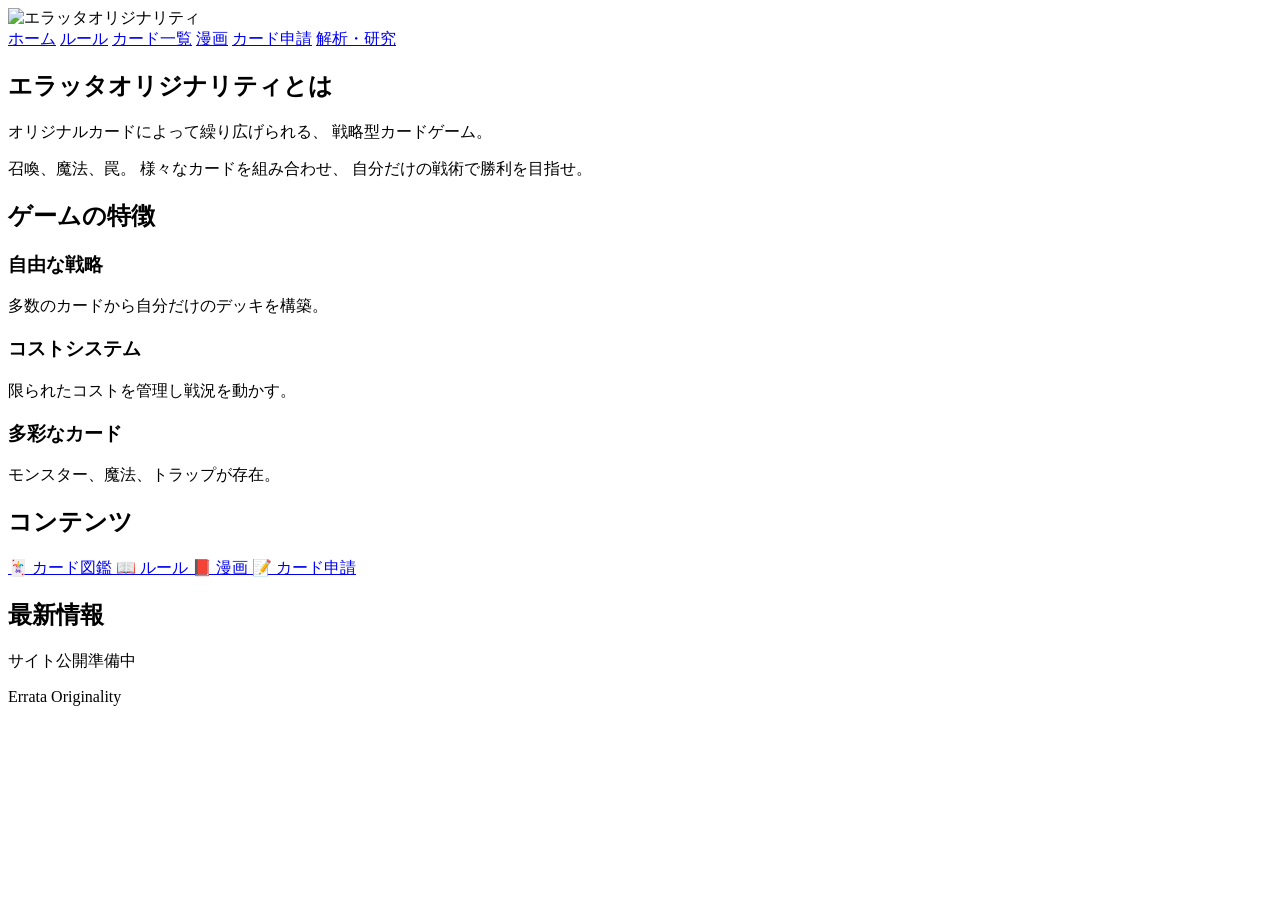
==== index.html @ 31ba6eac "Create index.html" ====
<!DOCTYPE html>
<html lang="ja">

<head>
<meta charset="UTF-8">
<meta name="viewport" content="width=device-width, initial-scale=1.0">

<title>エラッタオリジナリティ</title>

<link rel="stylesheet" href="style.css">

</head>


<body>


<header>

<img src="images/banner/banner.png"
alt="エラッタオリジナリティ"
class="banner">

</header>




<nav>

<a href="index.html">ホーム</a>
<a href="rule.html">ルール</a>
<a href="cards.html">カード一覧</a>
<a href="manga.html">漫画</a>
<a href="apply.html">カード申請</a>
<a href="#">解析・研究</a>

</nav>





<main>



<section class="intro">

<h1>
エラッタオリジナリティとは
</h1>

<p>
オリジナルカードによって繰り広げられる、
戦略型カードゲーム。
</p>

<p>
召喚、魔法、罠。
様々なカードを組み合わせ、
自分だけの戦術で勝利を目指せ。
</p>

</section>





<section>

<h2>
ゲームの特徴
</h2>


<div class="features">

<div>
<h3>自由な戦略</h3>
<p>
多数のカードから自分だけのデッキを構築。
</p>
</div>


<div>
<h3>コストシステム</h3>
<p>
限られたコストを管理し戦況を動かす。
</p>
</div>


<div>
<h3>多彩なカード</h3>
<p>
モンスター、魔法、トラップが存在。
</p>
</div>


</div>


</section>





<section>


<h2>
コンテンツ
</h2>


<div class="links">

<a href="cards.html">
🃏 カード図鑑
</a>


<a href="rule.html">
📖 ルール
</a>


<a href="manga.html">
📕 漫画
</a>


<a href="apply.html">
📝 カード申請
</a>


</div>


</section>





<section>

<h2>
最新情報
</h2>

<p>
サイト公開準備中
</p>


</section>




</main>





<footer>

<p>
Errata Originality
</p>

</footer>



</body>

</html>
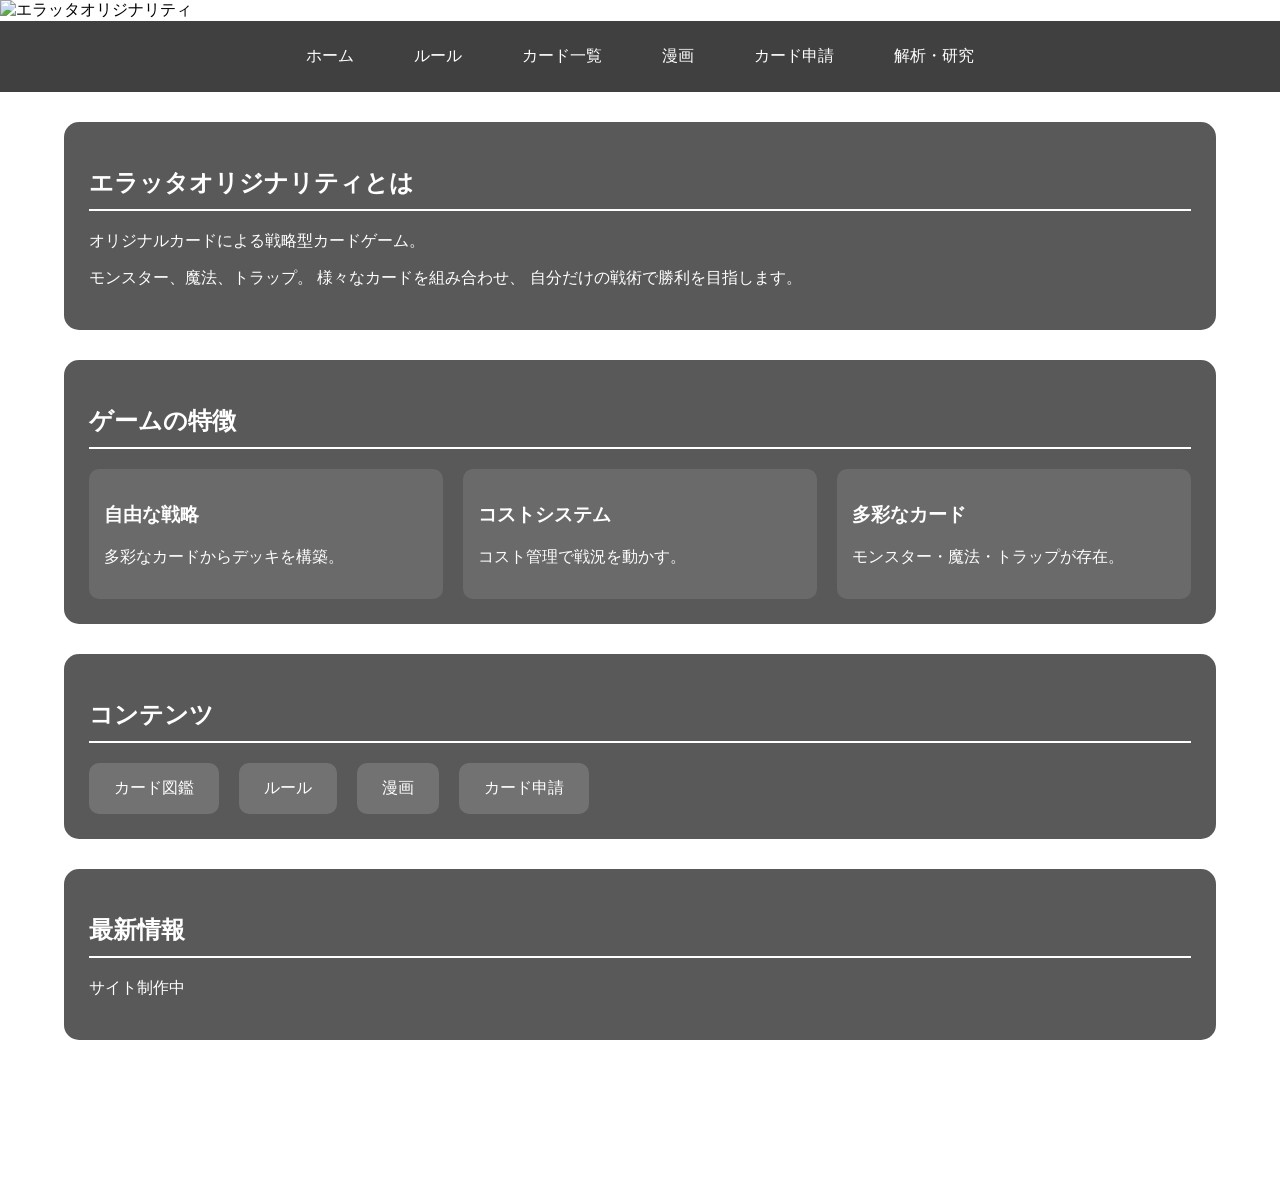
==== commit 8f1c8e7e: "Update index.html" ====
--- a/index.html
+++ b/index.html
@@ -17,7 +17,8 @@
 
 <header>
 
-<img src="images/banner/banner.png"
+<img
+src="images/banner.PNG"
 alt="エラッタオリジナリティ"
 class="banner">
 
@@ -44,22 +45,20 @@
 <main>
 
 
-
-<section class="intro">
+<section>
 
 <h1>
 エラッタオリジナリティとは
 </h1>
 
 <p>
-オリジナルカードによって繰り広げられる、
-戦略型カードゲーム。
+オリジナルカードによる戦略型カードゲーム。
 </p>
 
 <p>
-召喚、魔法、罠。
+モンスター、魔法、トラップ。
 様々なカードを組み合わせ、
-自分だけの戦術で勝利を目指せ。
+自分だけの戦術で勝利を目指します。
 </p>
 
 </section>
@@ -77,10 +76,11 @@
 
 <div class="features">
 
+
 <div>
 <h3>自由な戦略</h3>
 <p>
-多数のカードから自分だけのデッキを構築。
+多彩なカードからデッキを構築。
 </p>
 </div>
 
@@ -88,7 +88,7 @@
 <div>
 <h3>コストシステム</h3>
 <p>
-限られたコストを管理し戦況を動かす。
+コスト管理で戦況を動かす。
 </p>
 </div>
 
@@ -96,13 +96,12 @@
 <div>
 <h3>多彩なカード</h3>
 <p>
-モンスター、魔法、トラップが存在。
+モンスター・魔法・トラップが存在。
 </p>
 </div>
 
 
 </div>
-
 
 </section>
 
@@ -112,7 +111,6 @@
 
 <section>
 
-
 <h2>
 コンテンツ
 </h2>
@@ -121,27 +119,23 @@
 <div class="links">
 
 <a href="cards.html">
-🃏 カード図鑑
+カード図鑑
 </a>
 
-
 <a href="rule.html">
-📖 ルール
+ルール
 </a>
 
-
 <a href="manga.html">
-📕 漫画
+漫画
 </a>
 
-
 <a href="apply.html">
-📝 カード申請
+カード申請
 </a>
 
 
 </div>
-
 
 </section>
 
@@ -156,12 +150,10 @@
 </h2>
 
 <p>
-サイト公開準備中
+サイト制作中
 </p>
 
-
 </section>
-
 
 
 
@@ -180,7 +172,6 @@
 </footer>
 
 
-
 </body>
 
 </html>
--- a/style.css
+++ b/style.css
@@ -0,0 +1,214 @@
+* {
+    box-sizing: border-box;
+}
+
+
+body {
+
+    margin: 0;
+
+    font-family:
+    "Noto Sans JP",
+    sans-serif;
+
+    background-image:
+    url("images/background.png");
+
+    background-size:
+    cover;
+
+    background-position:
+    center;
+
+    background-attachment:
+    fixed;
+
+}
+
+
+
+
+header {
+
+    width: 100%;
+
+}
+
+
+.banner {
+
+    width: 100%;
+
+    height: auto;
+
+    display: block;
+
+}
+
+
+
+
+
+nav {
+
+    display: flex;
+
+    justify-content: center;
+
+    gap: 20px;
+
+    padding: 15px;
+
+    background: rgba(0,0,0,0.75);
+
+}
+
+
+
+
+nav a {
+
+    color: white;
+
+    text-decoration: none;
+
+    padding: 10px 20px;
+
+    border-radius: 10px;
+
+}
+
+
+
+
+nav a:hover {
+
+    background: rgba(255,255,255,0.2);
+
+}
+
+
+
+
+
+main {
+
+    width: 90%;
+
+    max-width: 1200px;
+
+    margin: 30px auto;
+
+}
+
+
+
+
+section {
+
+    background:
+    rgba(0,0,0,0.65);
+
+    color: white;
+
+    padding: 25px;
+
+    margin-bottom: 30px;
+
+    border-radius: 15px;
+
+}
+
+
+
+
+h1,
+h2 {
+
+    border-bottom:
+    2px solid white;
+
+    padding-bottom: 10px;
+
+}
+
+
+
+
+.features {
+
+    display: flex;
+
+    gap: 20px;
+
+}
+
+
+
+.features div {
+
+    flex: 1;
+
+    background:
+    rgba(255,255,255,0.1);
+
+    padding: 15px;
+
+    border-radius: 10px;
+
+}
+
+
+
+
+
+.links {
+
+    display: flex;
+
+    flex-wrap: wrap;
+
+    gap: 20px;
+
+}
+
+
+
+.links a {
+
+    color: white;
+
+    background:
+    rgba(255,255,255,0.15);
+
+    padding: 15px 25px;
+
+    border-radius: 10px;
+
+    text-decoration: none;
+
+}
+
+
+
+
+.links a:hover {
+
+    background:
+    rgba(255,255,255,0.3);
+
+}
+
+
+
+
+
+footer {
+
+    text-align:center;
+
+    color:white;
+
+    padding:30px;
+
+}
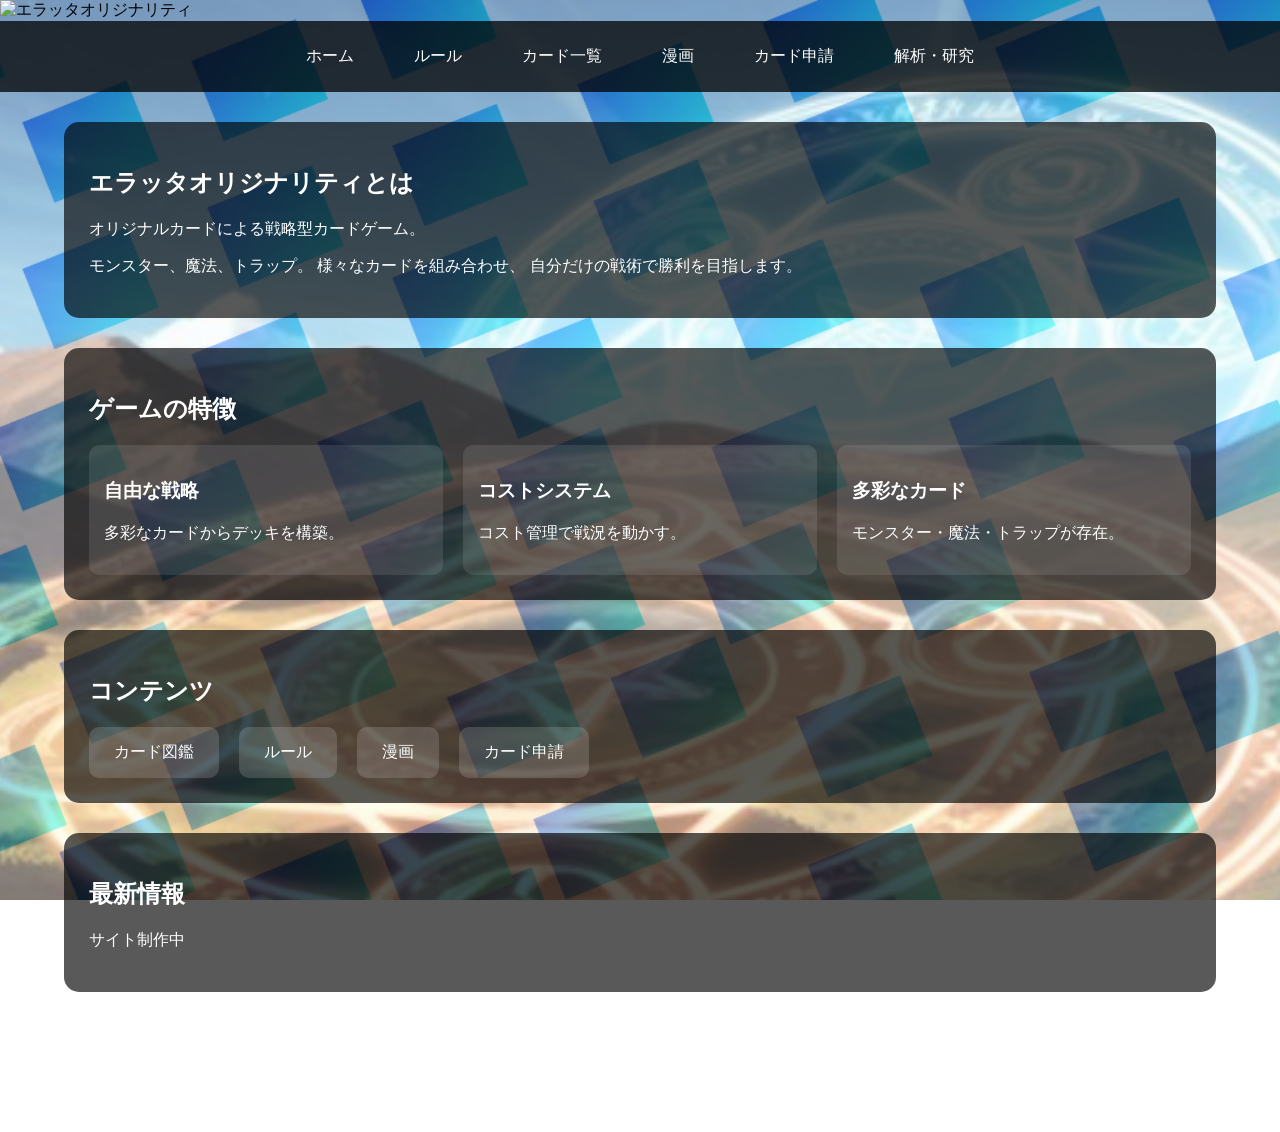
==== commit bc68fde4: "Update index.html" ====
--- a/index.html
+++ b/index.html
@@ -17,8 +17,8 @@
 
 <header>
 
-<img
-src="images/banner.PNG"
+  <img
+src="images/banner.jpg"
 alt="エラッタオリジナリティ"
 class="banner">
 
--- a/style.css
+++ b/style.css
@@ -1,145 +1,117 @@
 * {
-    box-sizing: border-box;
+box-sizing:border-box;
 }
 
 
 body {
 
-    margin: 0;
+margin:0;
 
-    font-family:
-    "Noto Sans JP",
-    sans-serif;
+font-family:
+"Noto Sans JP",
+sans-serif;
 
-    background-image:
-    url("images/background.png");
+background-image:
+url("images/background.PNG");
 
-    background-size:
-    cover;
+background-size:
+cover;
 
-    background-position:
-    center;
+background-position:
+center;
 
-    background-attachment:
-    fixed;
+background-attachment:
+fixed;
 
 }
 
 
 
 
-header {
-
-    width: 100%;
-
-}
-
-
 .banner {
 
-    width: 100%;
+width:100%;
 
-    height: auto;
-
-    display: block;
+display:block;
 
 }
 
 
 
 
-
 nav {
 
-    display: flex;
+display:flex;
 
-    justify-content: center;
+justify-content:center;
 
-    gap: 20px;
+gap:20px;
 
-    padding: 15px;
+padding:15px;
 
-    background: rgba(0,0,0,0.75);
+background:rgba(0,0,0,0.75);
+
+}
+
+
+
+nav a {
+
+color:white;
+
+text-decoration:none;
+
+padding:10px 20px;
+
+border-radius:10px;
+
+}
+
+
+
+nav a:hover {
+
+background:rgba(255,255,255,0.2);
 
 }
 
 
 
 
-nav a {
+main {
 
-    color: white;
+width:90%;
 
-    text-decoration: none;
+max-width:1200px;
 
-    padding: 10px 20px;
-
-    border-radius: 10px;
+margin:30px auto;
 
 }
 
 
 
+section {
 
-nav a:hover {
+background:
+rgba(0,0,0,0.65);
 
-    background: rgba(255,255,255,0.2);
+color:white;
+
+padding:25px;
+
+margin-bottom:30px;
+
+border-radius:15px;
 
 }
 
 
 
-
-
-main {
-
-    width: 90%;
-
-    max-width: 1200px;
-
-    margin: 30px auto;
-
-}
-
-
-
-
-section {
-
-    background:
-    rgba(0,0,0,0.65);
-
-    color: white;
-
-    padding: 25px;
-
-    margin-bottom: 30px;
-
-    border-radius: 15px;
-
-}
-
-
-
-
-h1,
-h2 {
-
-    border-bottom:
-    2px solid white;
-
-    padding-bottom: 10px;
-
-}
-
-
-
-
 .features {
 
-    display: flex;
+display:flex;
 
-    gap: 20px;
+gap:20px;
 
 }
 
@@ -147,28 +119,26 @@
 
 .features div {
 
-    flex: 1;
+flex:1;
 
-    background:
-    rgba(255,255,255,0.1);
+background:
+rgba(255,255,255,0.1);
 
-    padding: 15px;
+padding:15px;
 
-    border-radius: 10px;
+border-radius:10px;
 
 }
 
 
 
-
-
 .links {
 
-    display: flex;
+display:flex;
 
-    flex-wrap: wrap;
+flex-wrap:wrap;
 
-    gap: 20px;
+gap:20px;
 
 }
 
@@ -176,39 +146,37 @@
 
 .links a {
 
-    color: white;
+background:
+rgba(255,255,255,0.15);
 
-    background:
-    rgba(255,255,255,0.15);
+color:white;
 
-    padding: 15px 25px;
+padding:15px 25px;
 
-    border-radius: 10px;
+border-radius:10px;
 
-    text-decoration: none;
+text-decoration:none;
+
+}
+
+
+
+.links a:hover {
+
+background:
+rgba(255,255,255,0.3);
 
 }
 
 
 
 
-.links a:hover {
+footer {
 
-    background:
-    rgba(255,255,255,0.3);
+color:white;
+
+text-align:center;
+
+padding:30px;
 
 }
-
-
-
-
-
-footer {
-
-    text-align:center;
-
-    color:white;
-
-    padding:30px;
-
-}
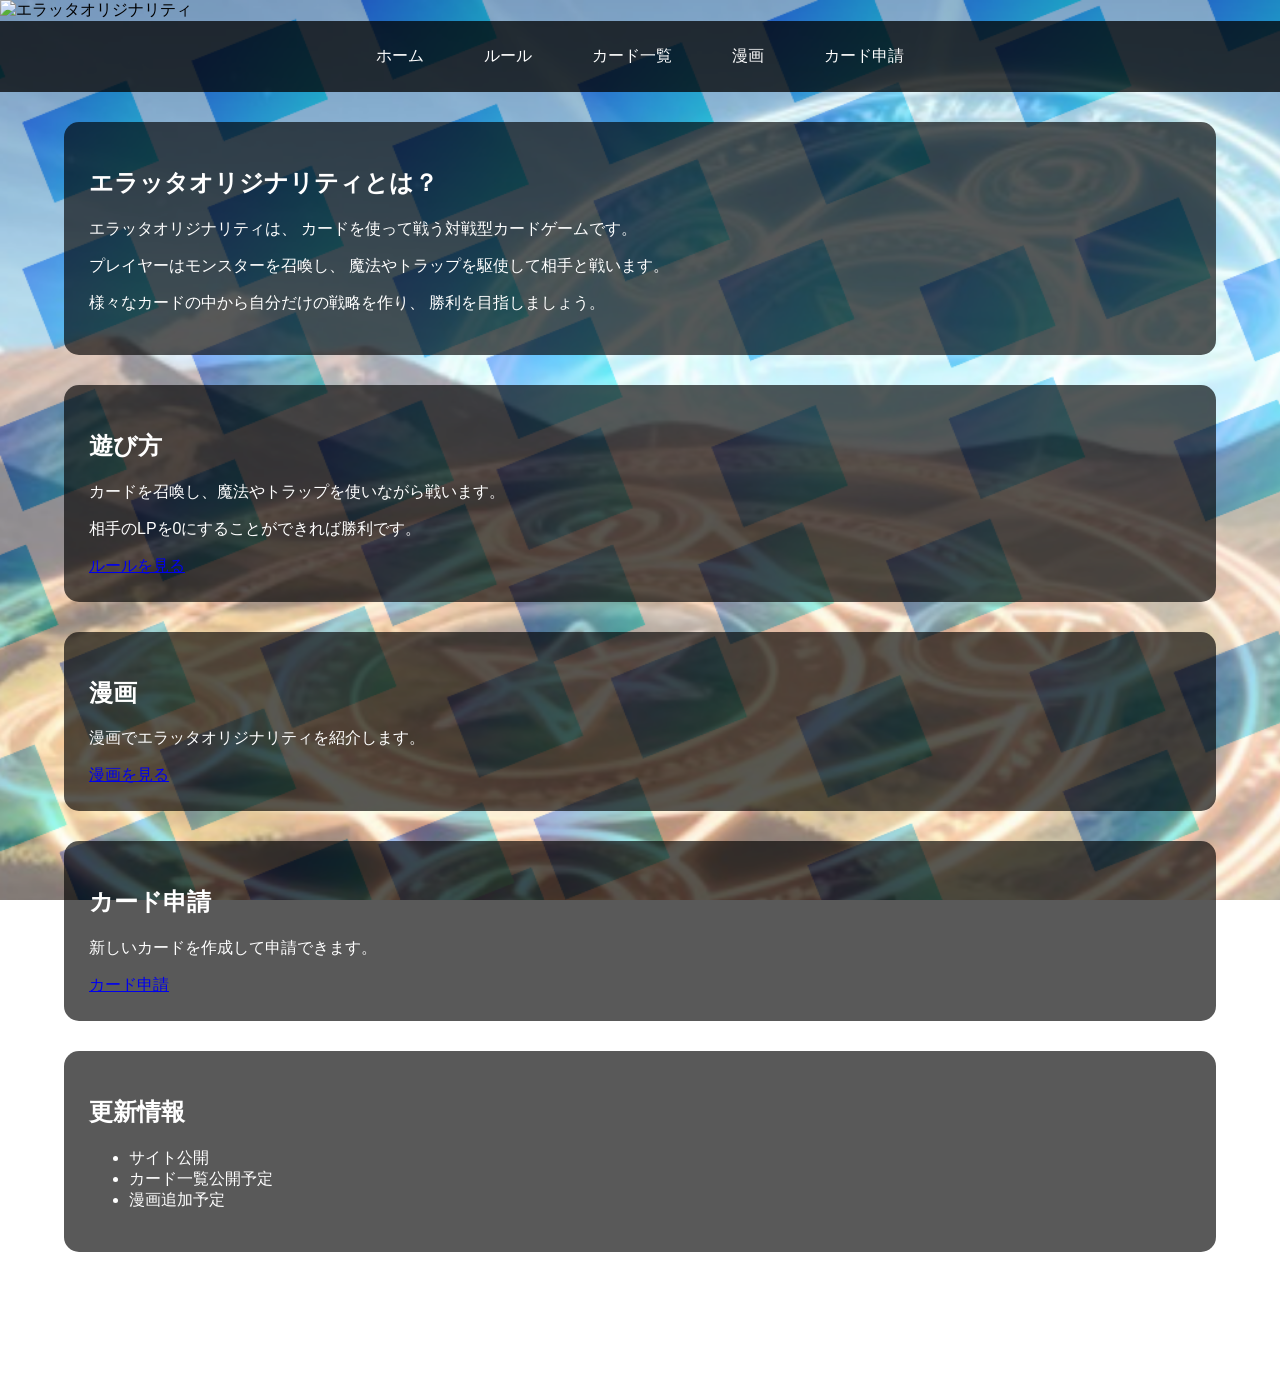
==== commit 2e6ffd84: "Update index.html" ====
--- a/index.html
+++ b/index.html
@@ -2,7 +2,9 @@
 <html lang="ja">
 
 <head>
+
 <meta charset="UTF-8">
+
 <meta name="viewport" content="width=device-width, initial-scale=1.0">
 
 <title>エラッタオリジナリティ</title>
@@ -15,117 +17,27 @@
 <body>
 
 
-<header>
-
-  <img
-src="images/banner.jpg"
+<header class="top-header">
+
+<img src="images/banner/banner.PNG"
 alt="エラッタオリジナリティ"
 class="banner">
 
-</header>
-
-
-
 
 <nav>
 
-<a href="index.html">ホーム</a>
-<a href="rule.html">ルール</a>
-<a href="cards.html">カード一覧</a>
-<a href="manga.html">漫画</a>
-<a href="apply.html">カード申請</a>
-<a href="#">解析・研究</a>
-
-</nav>
-
-
-
-
-
-<main>
-
-
-<section>
-
-<h1>
-エラッタオリジナリティとは
-</h1>
-
-<p>
-オリジナルカードによる戦略型カードゲーム。
-</p>
-
-<p>
-モンスター、魔法、トラップ。
-様々なカードを組み合わせ、
-自分だけの戦術で勝利を目指します。
-</p>
-
-</section>
-
-
-
-
-
-<section>
-
-<h2>
-ゲームの特徴
-</h2>
-
-
-<div class="features">
-
-
-<div>
-<h3>自由な戦略</h3>
-<p>
-多彩なカードからデッキを構築。
-</p>
-</div>
-
-
-<div>
-<h3>コストシステム</h3>
-<p>
-コスト管理で戦況を動かす。
-</p>
-</div>
-
-
-<div>
-<h3>多彩なカード</h3>
-<p>
-モンスター・魔法・トラップが存在。
-</p>
-</div>
-
-
-</div>
-
-</section>
-
-
-
-
-
-<section>
-
-<h2>
-コンテンツ
-</h2>
-
-
-<div class="links">
-
-<a href="cards.html">
-カード図鑑
+<a href="index.html">
+ホーム
 </a>
 
 <a href="rule.html">
 ルール
 </a>
 
+<a href="cards.html">
+カード一覧
+</a>
+
 <a href="manga.html">
 漫画
 </a>
@@ -134,24 +46,176 @@
 カード申請
 </a>
 
-
-</div>
-
-</section>
-
-
-
-
-
-<section>
-
-<h2>
-最新情報
-</h2>
-
-<p>
-サイト制作中
-</p>
+</nav>
+
+</header>
+
+
+
+
+<main>
+
+
+<section class="intro">
+
+
+<h2>
+エラッタオリジナリティとは？
+</h2>
+
+
+<p>
+
+エラッタオリジナリティは、
+カードを使って戦う対戦型カードゲームです。
+
+</p>
+
+
+<p>
+
+プレイヤーはモンスターを召喚し、
+魔法やトラップを駆使して相手と戦います。
+
+</p>
+
+
+<p>
+
+様々なカードの中から自分だけの戦略を作り、
+勝利を目指しましょう。
+
+</p>
+
+
+</section>
+
+
+
+
+
+
+<section class="how-to">
+
+
+<h2>
+遊び方
+</h2>
+
+
+<p>
+
+カードを召喚し、魔法やトラップを使いながら戦います。
+
+</p>
+
+
+<p>
+
+相手のLPを0にすることができれば勝利です。
+
+</p>
+
+
+<a href="rule.html"
+class="button">
+
+ルールを見る
+
+</a>
+
+
+</section>
+
+
+
+
+
+
+<section class="manga-link">
+
+
+<h2>
+漫画
+</h2>
+
+
+<p>
+
+漫画でエラッタオリジナリティを紹介します。
+
+</p>
+
+
+<a href="manga.html"
+class="button">
+
+漫画を見る
+
+</a>
+
+
+</section>
+
+
+
+
+
+
+<section class="apply-link">
+
+
+<h2>
+カード申請
+</h2>
+
+
+<p>
+
+新しいカードを作成して申請できます。
+
+</p>
+
+
+<a href="apply.html"
+class="button">
+
+カード申請
+
+</a>
+
+
+</section>
+
+
+
+
+
+
+<section class="news">
+
+
+<h2>
+更新情報
+</h2>
+
+
+<ul>
+
+<li>
+サイト公開
+</li>
+
+<li>
+カード一覧公開予定
+</li>
+
+<li>
+漫画追加予定
+</li>
+
+</ul>
+
 
 </section>
 
@@ -163,15 +227,19 @@
 
 
 
+
 <footer>
 
 <p>
-Errata Originality
-</p>
+© Errata Originality
+</p>
+
 
 </footer>
 
 
+
+
 </body>
 
 </html>
--- a/style.css
+++ b/style.css
@@ -168,7 +168,155 @@
 
 }
 
-
+/* =====================
+   カード検索ページ
+===================== */
+
+
+.search-area {
+
+    background: rgba(255,255,255,0.9);
+
+    padding: 20px;
+
+    margin: 20px auto;
+
+    max-width: 900px;
+
+    border-radius: 10px;
+
+}
+
+
+.search-area input,
+.search-area select {
+
+    padding: 10px;
+
+    margin: 5px;
+
+    font-size: 16px;
+
+}
+
+
+.search-area button {
+
+    padding: 10px 20px;
+
+    margin: 5px;
+
+    cursor: pointer;
+
+}
+
+
+
+/* =====================
+   カード一覧
+===================== */
+
+
+#card-list {
+
+
+    display: grid;
+
+    grid-template-columns:
+    repeat(auto-fit,minmax(250px,1fr));
+
+
+    gap: 20px;
+
+
+    padding: 20px;
+
+
+}
+
+
+
+/* カード */
+
+.card {
+
+
+    background:
+    rgba(255,255,255,0.95);
+
+
+    border-radius: 15px;
+
+
+    padding: 15px;
+
+
+    box-shadow:
+    0 4px 10px rgba(0,0,0,0.3);
+
+
+    transition:0.2s;
+
+
+}
+
+
+
+.card:hover {
+
+
+    transform:translateY(-5px);
+
+
+}
+
+
+
+/* カード画像 */
+
+
+.card img {
+
+
+    width:100%;
+
+
+    max-height:350px;
+
+
+    object-fit:contain;
+
+
+}
+
+
+
+/* カード名 */
+
+
+.card h2 {
+
+
+    text-align:center;
+
+
+    font-size:22px;
+
+
+}
+
+
+
+/* 効果欄 */
+
+
+.card p {
+
+
+    line-height:1.5;
+
+
+}
 
 
 footer {
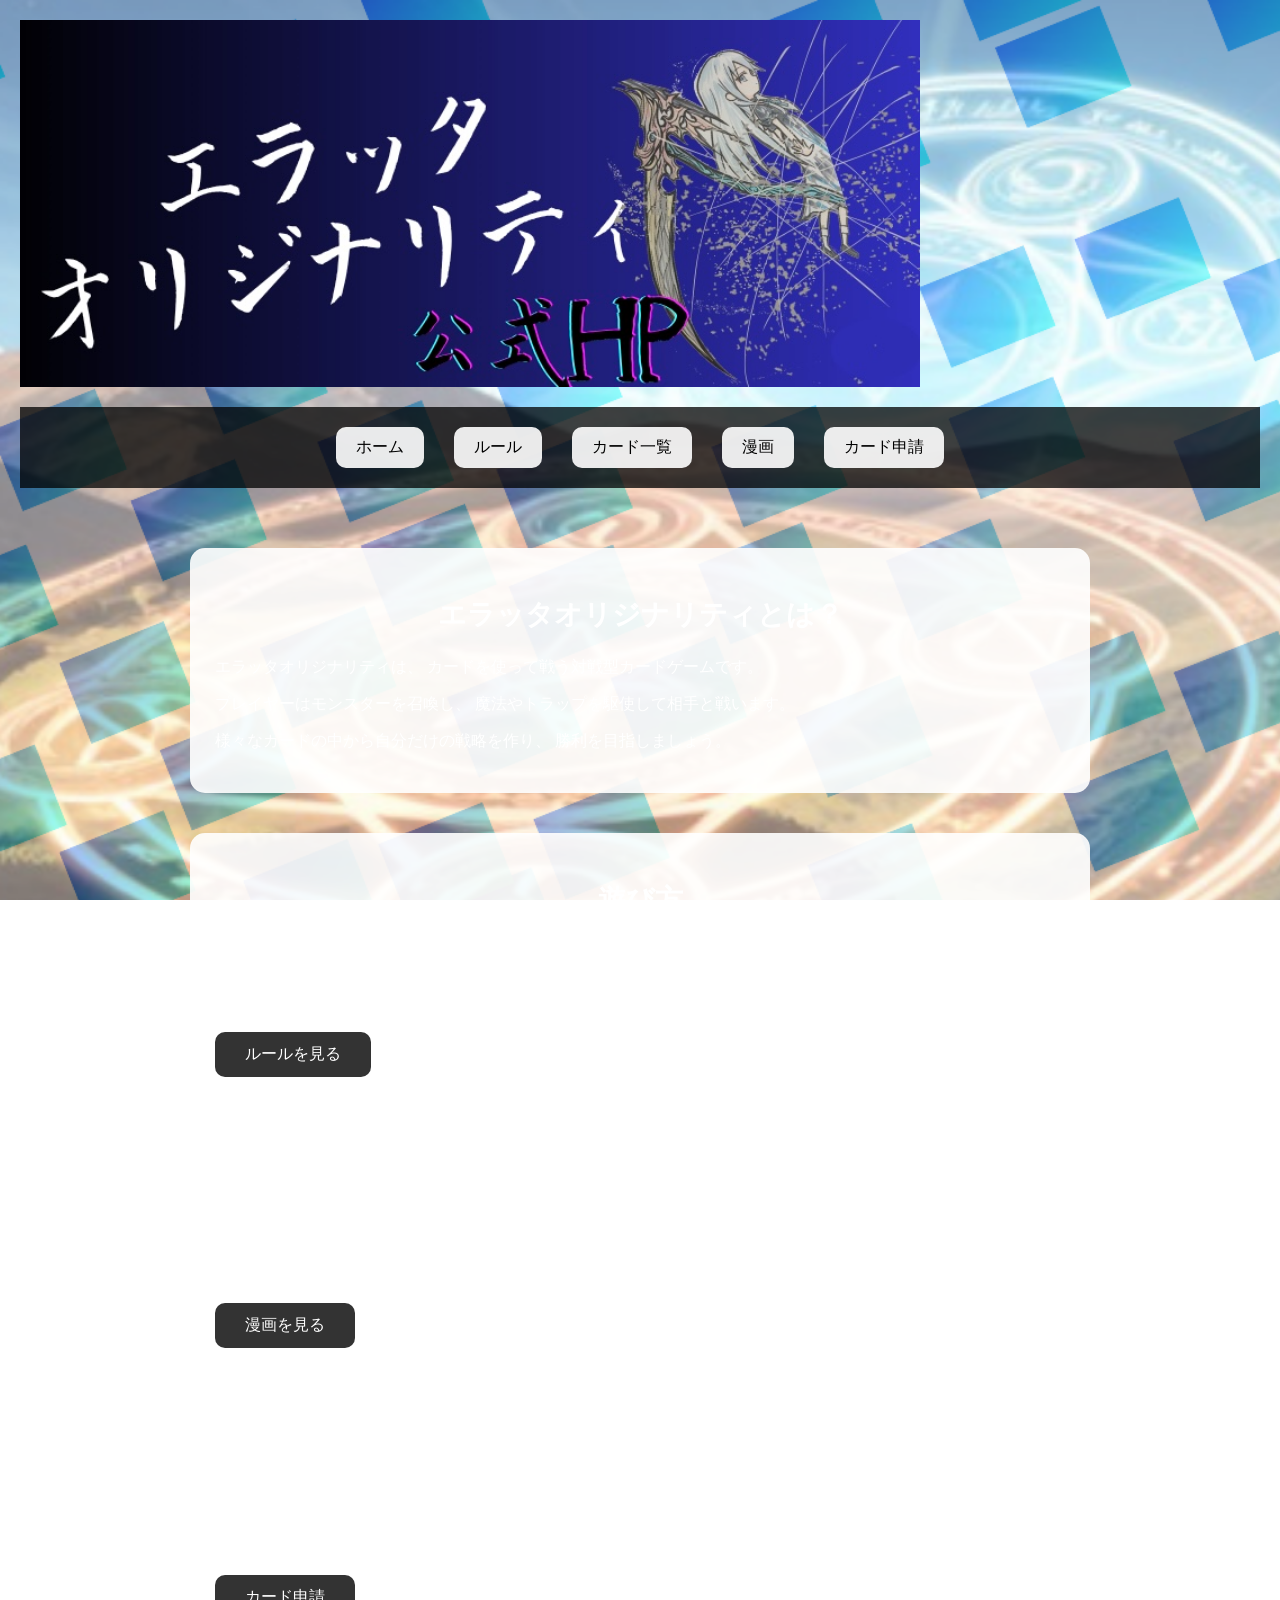
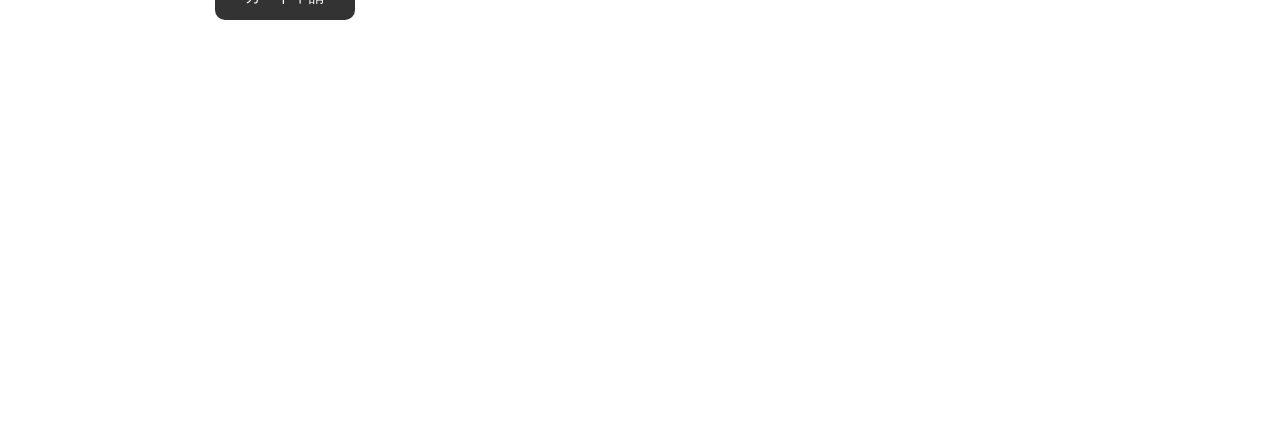
==== commit c015b427: "Update index.html" ====
--- a/index.html
+++ b/index.html
@@ -19,7 +19,7 @@
 
 <header class="top-header">
 
-<img src="images/banner/banner.PNG"
+<img src="images/banner/banner.jpg"
 alt="エラッタオリジナリティ"
 class="banner">
 
--- a/style.css
+++ b/style.css
@@ -328,3 +328,248 @@
 padding:30px;
 
 }
+
+
+/* =====================
+   トップページ
+===================== */
+
+
+/* 背景 */
+
+body {
+
+    margin:0;
+
+    min-height:100vh;
+
+    background-image:url("images/background.PNG");
+
+    background-size:cover;
+
+    background-attachment:fixed;
+
+    background-position:center;
+
+}
+
+
+
+/* ヘッダー */
+
+.top-header {
+
+    text-align:center;
+
+    padding:20px;
+
+}
+
+
+
+/* バナー */
+
+.banner {
+
+    width:80%;
+
+    max-width:900px;
+
+}
+
+
+
+/* メニュー */
+
+nav {
+
+    margin-top:20px;
+
+}
+
+
+
+nav a {
+
+    display:inline-block;
+
+    margin:5px;
+
+    padding:10px 20px;
+
+    background:rgba(255,255,255,0.9);
+
+    color:black;
+
+    text-decoration:none;
+
+    border-radius:10px;
+
+}
+
+
+
+nav a:hover {
+
+    opacity:0.7;
+
+}
+
+
+
+
+/* 各説明欄 */
+
+.intro,
+.how-to,
+.manga-link,
+.apply-link,
+.news {
+
+
+    max-width:900px;
+
+
+    margin:40px auto;
+
+
+    padding:25px;
+
+
+    background:rgba(255,255,255,0.9);
+
+
+    border-radius:15px;
+
+
+}
+
+
+
+/* 見出し */
+
+section h2 {
+
+    text-align:center;
+
+    font-size:28px;
+
+}
+
+
+
+/* ボタン */
+
+.button {
+
+
+    display:inline-block;
+
+
+    padding:12px 30px;
+
+
+    margin-top:15px;
+
+
+    background:#333;
+
+
+    color:white;
+
+
+    text-decoration:none;
+
+
+    border-radius:10px;
+
+
+}
+
+
+
+.button:hover {
+
+
+    opacity:0.8;
+
+
+}
+
+/* 漫画ページ */
+
+.manga-box {
+
+    max-width:1000px;
+
+    margin:40px auto;
+
+    padding:25px;
+
+    background:rgba(255,255,255,0.9);
+
+    border-radius:15px;
+
+}
+
+
+.manga-list img {
+
+    display:block;
+
+    width:100%;
+
+    max-width:800px;
+
+    margin:30px auto;
+
+}
+
+
+.coming {
+
+    text-align:center;
+
+    padding:40px;
+
+    font-size:24px;
+
+}
+
+
+/* フッター */
+
+footer {
+
+
+    text-align:center;
+
+
+    padding:20px;
+
+
+    background:rgba(255,255,255,0.8);
+
+
+}
+
+
+
+
+/* カード申請ページ */
+
+.apply-box {
+
+    max-width:900px;
+
+    margin:40px auto;
+
+    padding:30px;
+
+    background:rgba(255,255,255,0.9);
+
+    border-radius:15px;
+
+    text-align:center;
+
+}
